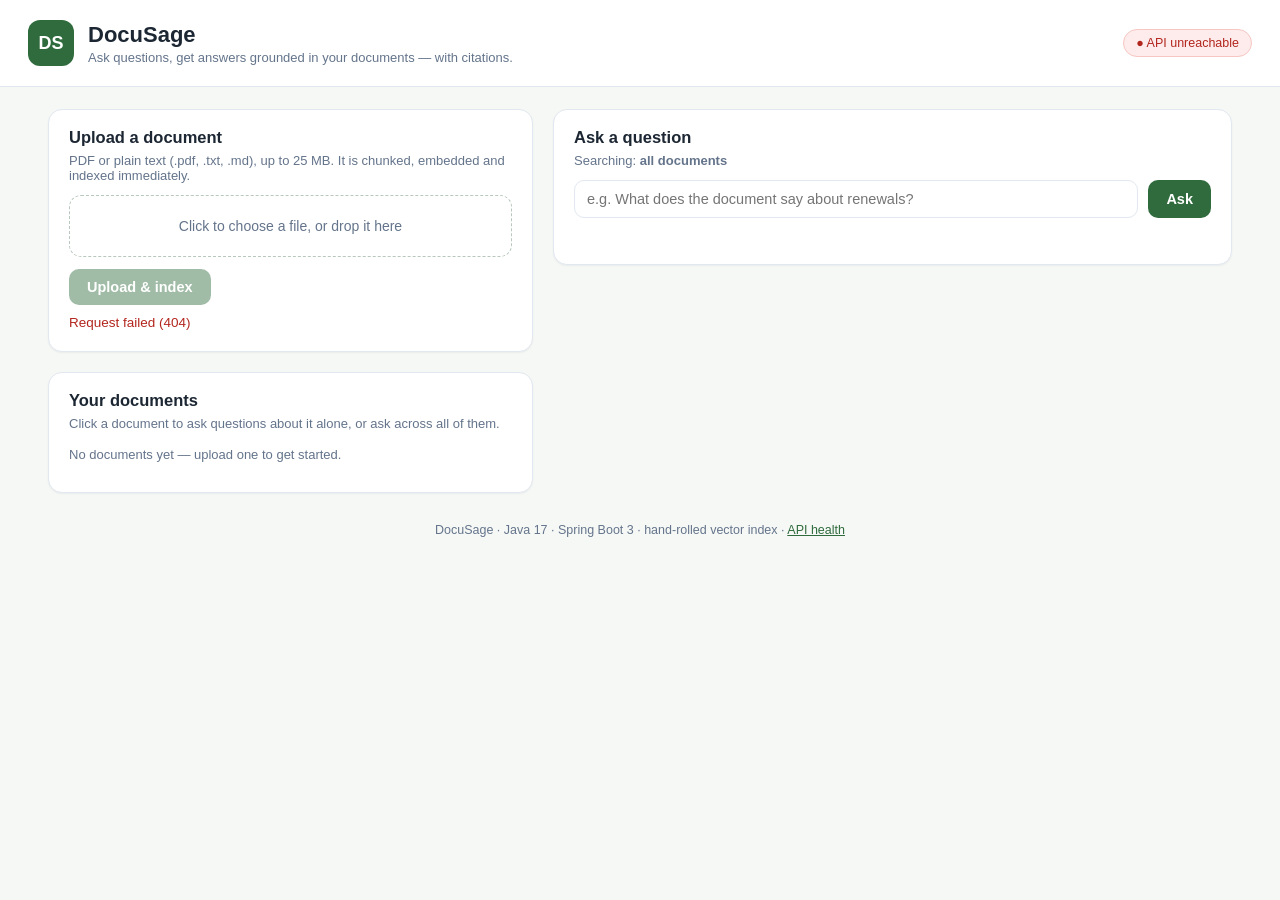
==== src/main/resources/static/index.html @ e7630d96 "Initial commit: DocuSage RAG backend" ====
<!DOCTYPE html>
<html lang="en">
<head>
<meta charset="UTF-8">
<meta name="viewport" content="width=device-width, initial-scale=1.0">
<title>DocuSage — Ask your documents</title>
<link rel="stylesheet" href="styles.css">
</head>
<body>

<header class="topbar">
  <div class="brand">
    <div class="logo">DS</div>
    <div>
      <h1>DocuSage</h1>
      <p>Ask questions, get answers grounded in your documents — with citations.</p>
    </div>
  </div>
  <div id="statusPill" class="pill pill-muted">connecting…</div>
</header>

<main class="layout">

  <section class="column">
    <div class="card">
      <h2>Upload a document</h2>
      <p class="hint">PDF or plain text (.pdf, .txt, .md), up to 25 MB. It is chunked, embedded and indexed immediately.</p>
      <label id="dropZone" class="dropzone">
        <input type="file" id="fileInput" accept=".pdf,.txt,.md,application/pdf,text/plain" hidden>
        <span id="dropLabel">Click to choose a file, or drop it here</span>
      </label>
      <button id="uploadBtn" class="btn btn-primary" disabled>Upload &amp; index</button>
      <p id="uploadMsg" class="msg"></p>
    </div>

    <div class="card">
      <h2>Your documents</h2>
      <p class="hint">Click a document to ask questions about it alone, or ask across all of them.</p>
      <ul id="docList" class="doc-list"></ul>
      <p id="docEmpty" class="hint">No documents yet — upload one to get started.</p>
    </div>
  </section>

  <section class="column">
    <div class="card">
      <h2>Ask a question</h2>
      <p class="hint">Searching: <strong id="scopeLabel">all documents</strong></p>
      <div class="ask-row">
        <input type="text" id="questionInput" placeholder="e.g. What does the document say about renewals?">
        <button id="askBtn" class="btn btn-primary">Ask</button>
      </div>
      <p id="askMsg" class="msg"></p>
    </div>

    <div id="answerCard" class="card hidden">
      <h2>Answer</h2>
      <p id="answerText" class="answer"></p>
      <h3>Sources</h3>
      <div id="citationList"></div>
      <p id="providerLine" class="hint"></p>
    </div>
  </section>

</main>

<footer class="footer">
  DocuSage · Java 17 · Spring Boot 3 · hand-rolled vector index ·
  <a href="/api/health" target="_blank" rel="noopener">API health</a>
</footer>

<script src="app.js"></script>
</body>
</html>
---- src/main/resources/static/styles.css ----
:root {
  --sage: #2f6b3c;
  --sage-dark: #245530;
  --ink: #1c2733;
  --muted: #64748b;
  --line: #e2e8f0;
  --bg: #f6f8f6;
  --card: #ffffff;
  --danger: #b3261e;
}

* { box-sizing: border-box; }

body {
  margin: 0;
  font-family: -apple-system, "Segoe UI", Roboto, "Helvetica Neue", Arial, sans-serif;
  background: var(--bg);
  color: var(--ink);
}

.topbar {
  display: flex;
  justify-content: space-between;
  align-items: center;
  gap: 16px;
  padding: 20px 28px;
  background: var(--card);
  border-bottom: 1px solid var(--line);
}

.brand { display: flex; align-items: center; gap: 14px; }

.logo {
  width: 46px; height: 46px;
  display: grid; place-items: center;
  background: var(--sage);
  color: #fff;
  font-weight: 700; font-size: 18px;
  border-radius: 12px;
}

.brand h1 { margin: 0; font-size: 22px; }
.brand p { margin: 2px 0 0; color: var(--muted); font-size: 13px; }

.pill {
  font-size: 12.5px;
  padding: 6px 12px;
  border-radius: 999px;
  border: 1px solid var(--line);
  white-space: nowrap;
}
.pill-ok { color: var(--sage-dark); background: #e8f3ea; border-color: #cbe3cf; }
.pill-muted { color: var(--muted); }
.pill-bad { color: var(--danger); background: #fdeceb; border-color: #f5c6c2; }

.layout {
  display: grid;
  grid-template-columns: minmax(320px, 5fr) minmax(360px, 7fr);
  gap: 20px;
  padding: 22px 28px;
  max-width: 1240px;
  margin: 0 auto;
}
@media (max-width: 860px) { .layout { grid-template-columns: 1fr; } }

.column { display: flex; flex-direction: column; gap: 20px; min-width: 0; }

.card {
  background: var(--card);
  border: 1px solid var(--line);
  border-radius: 14px;
  padding: 18px 20px;
  box-shadow: 0 1px 2px rgba(16, 24, 40, 0.05);
}
.card h2 { margin: 0 0 6px; font-size: 16.5px; }
.card h3 { margin: 16px 0 8px; font-size: 13px; text-transform: uppercase; letter-spacing: 0.04em; color: var(--muted); }

.hint { color: var(--muted); font-size: 13px; margin: 4px 0 12px; }
.msg { font-size: 13.5px; margin: 10px 0 0; min-height: 18px; }
.msg.error { color: var(--danger); }
.msg.ok { color: var(--sage-dark); }

.dropzone {
  display: block;
  border: 1.5px dashed #b9c8bd;
  border-radius: 12px;
  padding: 22px 14px;
  text-align: center;
  color: var(--muted);
  font-size: 14px;
  cursor: pointer;
  margin-bottom: 12px;
  transition: border-color 0.15s, background 0.15s;
}
.dropzone:hover, .dropzone.dragging { border-color: var(--sage); background: #f0f6f1; color: var(--sage-dark); }

.btn {
  border: 0;
  border-radius: 10px;
  padding: 10px 18px;
  font-size: 14.5px;
  font-weight: 600;
  cursor: pointer;
}
.btn-primary { background: var(--sage); color: #fff; }
.btn-primary:hover:not(:disabled) { background: var(--sage-dark); }
.btn:disabled { opacity: 0.45; cursor: not-allowed; }

.doc-list { list-style: none; margin: 0; padding: 0; display: flex; flex-direction: column; gap: 8px; }
.doc-item {
  display: flex; align-items: center; gap: 10px;
  border: 1px solid var(--line);
  border-radius: 10px;
  padding: 10px 12px;
  cursor: pointer;
}
.doc-item:hover { border-color: #b9c8bd; }
.doc-item.selected { border-color: var(--sage); background: #f0f6f1; }
.doc-meta { flex: 1; min-width: 0; }
.doc-name { font-size: 14.5px; font-weight: 600; overflow: hidden; text-overflow: ellipsis; white-space: nowrap; }
.doc-sub { font-size: 12.5px; color: var(--muted); }
.doc-delete {
  border: 0; background: transparent; color: var(--muted);
  font-size: 16px; cursor: pointer; padding: 2px 6px; border-radius: 6px;
}
.doc-delete:hover { color: var(--danger); background: #fdeceb; }

.ask-row { display: flex; gap: 10px; }
.ask-row input {
  flex: 1; min-width: 0;
  border: 1px solid var(--line);
  border-radius: 10px;
  padding: 10px 12px;
  font-size: 14.5px;
}
.ask-row input:focus { outline: 2px solid #b9c8bd; border-color: var(--sage); }

.answer { white-space: pre-wrap; font-size: 15px; line-height: 1.55; margin: 6px 0 0; }

.citation {
  border: 1px solid var(--line);
  border-left: 3px solid var(--sage);
  border-radius: 8px;
  padding: 10px 12px;
  margin-bottom: 10px;
}
.citation-head { display: flex; justify-content: space-between; gap: 10px; font-size: 13px; font-weight: 600; }
.citation-excerpt { color: #3c4a57; font-size: 13.5px; line-height: 1.5; margin: 6px 0 8px; }
.scorebar { height: 6px; background: #edf1ee; border-radius: 999px; overflow: hidden; }
.scorebar > div { height: 100%; background: var(--sage); }
.score-label { font-size: 12px; color: var(--muted); font-weight: 500; }

.hidden { display: none; }

.footer { text-align: center; color: var(--muted); font-size: 12.5px; padding: 8px 0 26px; }
.footer a { color: var(--sage); }
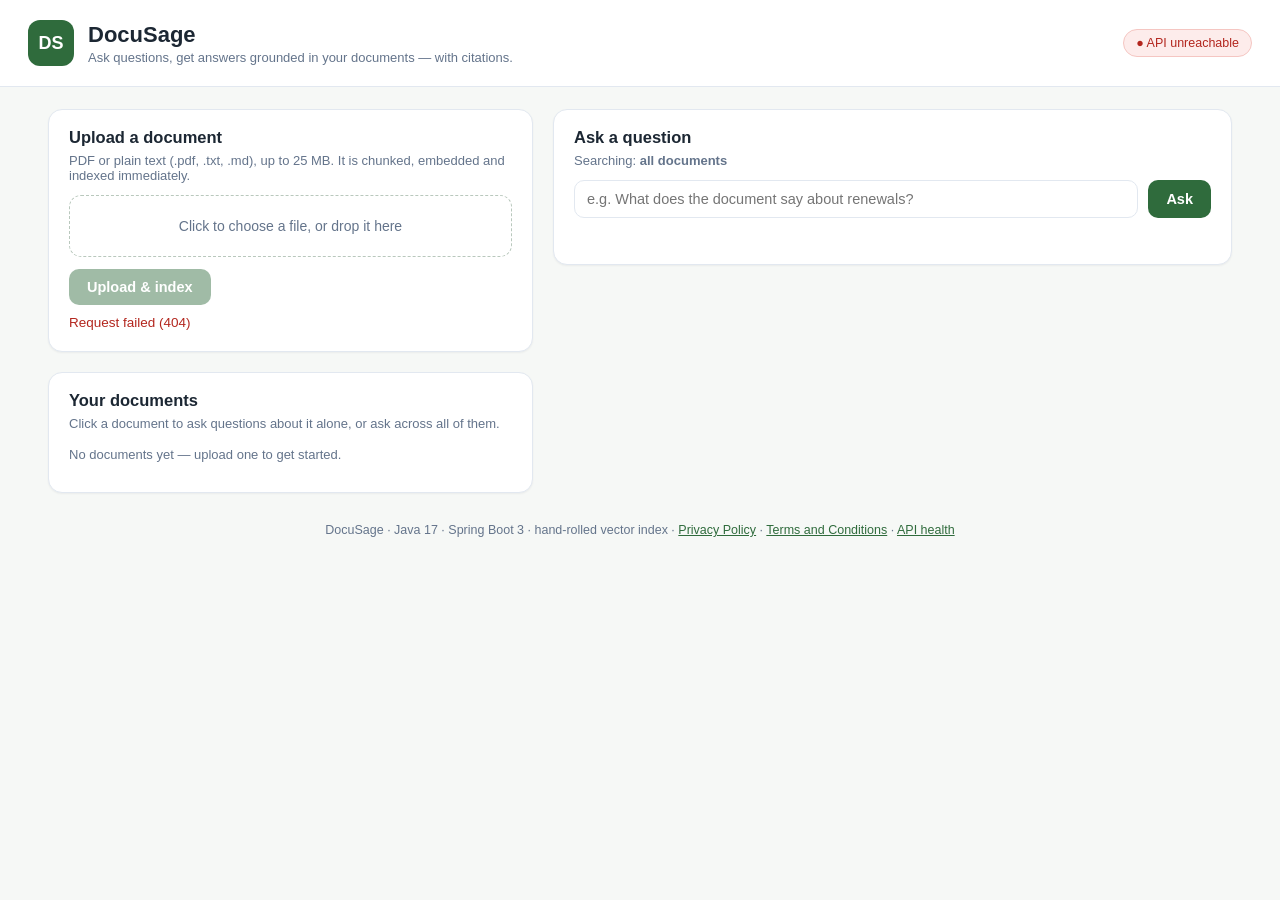
==== commit 5d8cd237: "Launch-gate items: favicon, privacy policy, terms and conditions" ====
--- a/src/main/resources/static/index.html
+++ b/src/main/resources/static/index.html
@@ -5,6 +5,7 @@
 <meta name="viewport" content="width=device-width, initial-scale=1.0">
 <title>DocuSage — Ask your documents</title>
 <link rel="stylesheet" href="styles.css">
+<link rel="icon" type="image/svg+xml" href="favicon.svg">
 </head>
 <body>
 
@@ -65,6 +66,8 @@
 
 <footer class="footer">
   DocuSage · Java 17 · Spring Boot 3 · hand-rolled vector index ·
+  <a href="privacy.html">Privacy Policy</a> ·
+  <a href="terms.html">Terms and Conditions</a> ·
   <a href="/api/health" target="_blank" rel="noopener">API health</a>
 </footer>
 
